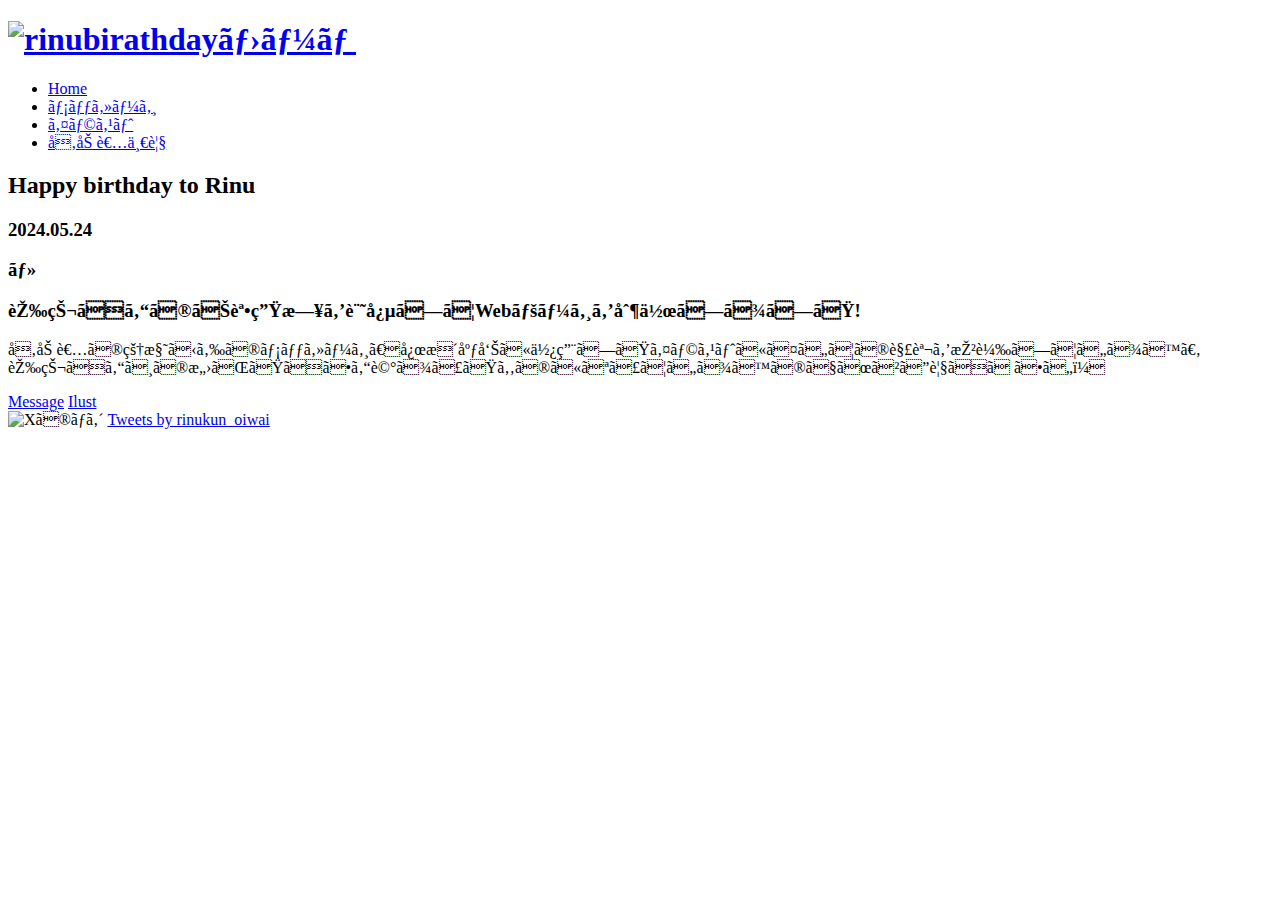
==== home.html @ 98ad8643 "Create home.html" ====
<!DOCTYPE html>
<html lang="ja">
    <head>
        <meta charset="UFT-8">
        <title>rinukun.happy.26th.birthday</title>
        <mate name="description" content="莉犬くん26歳のお誕生お祝いページ">

    <!--css-->
        <link rel="styleseet" href="https://unpkg.com/ress/dist/ress.min.css">
        <link rel="preconnect" href="https://fonts.googleapis.com">
        <link rel="preconnect" href="https://fonts.gstatic.com" crossorigin>
        <link href="https://fonts.googleapis.com/css2?family=M+PLUS+2&family=Sacramento&display=swap" rel="stylesheet">
        <link href="style2.css" rel="stylesheet">

    <!--ファビコン?-->
        <link rel="icon" type="image/png" href="images/favicon.png">
    </head>

    <body>
        <div id="title" class="big-bg">
            <header class="page-header wrapper">
                <h1><a href="index.html"><img class="logo" src="images/logo.png" alt="rinubirathdayホーム"></a></h1>
                <nav>
                    <ul class="main-nav">
                        <li><a href="home.html">Home</a></li>
                        <li><a href="message.html">メッセージ</a></li>
                        <li><a href="illust.html">イラスト</a></li>
                        <li><a href="sankasya.html">参加者一覧</a></li>
                    </ul>
                </nav>                        
            </header>
            <div class="title">
                <h2 class="page-title">Happy birthday to Rinu</h2>
            </div>
        </div><!-- /#title -->

        <div class="main-page">
            <div class="main-page1">
                <h3>2024.05.24</h3>
                <h3>・</h3>
                <h3>莉犬くんのお誕生日を記念してWebページを制作しました!</h3>
            </div>
           <div class="main-page2">
            <p>参加者の皆様からのメッセージ、応援広告に使用したイラストについての解説を掲載しています。<br>
            莉犬くんへの愛がたくさん詰まったものになっていますのでぜひご覧ください！</p>
           </div>
        </div>

        <div class="button-all">
            <a class="button" href="message.html">Message</a>
            <a class="button" href="message.html">Ilust</a>
        </div>

        <div class="twitter">
            <img src="images/xlogo-white.png" alt="Xのロゴ">
            <a class="twitter-timeline" href="https://twitter.com/rinukun_oiwai?ref_src=twsrc%5Etfw">Tweets by rinukun_oiwai</a> <script async src="https://platform.twitter.com/widgets.js" charset="utf-8"></script>
        </div>

    </body>
    
    </html>
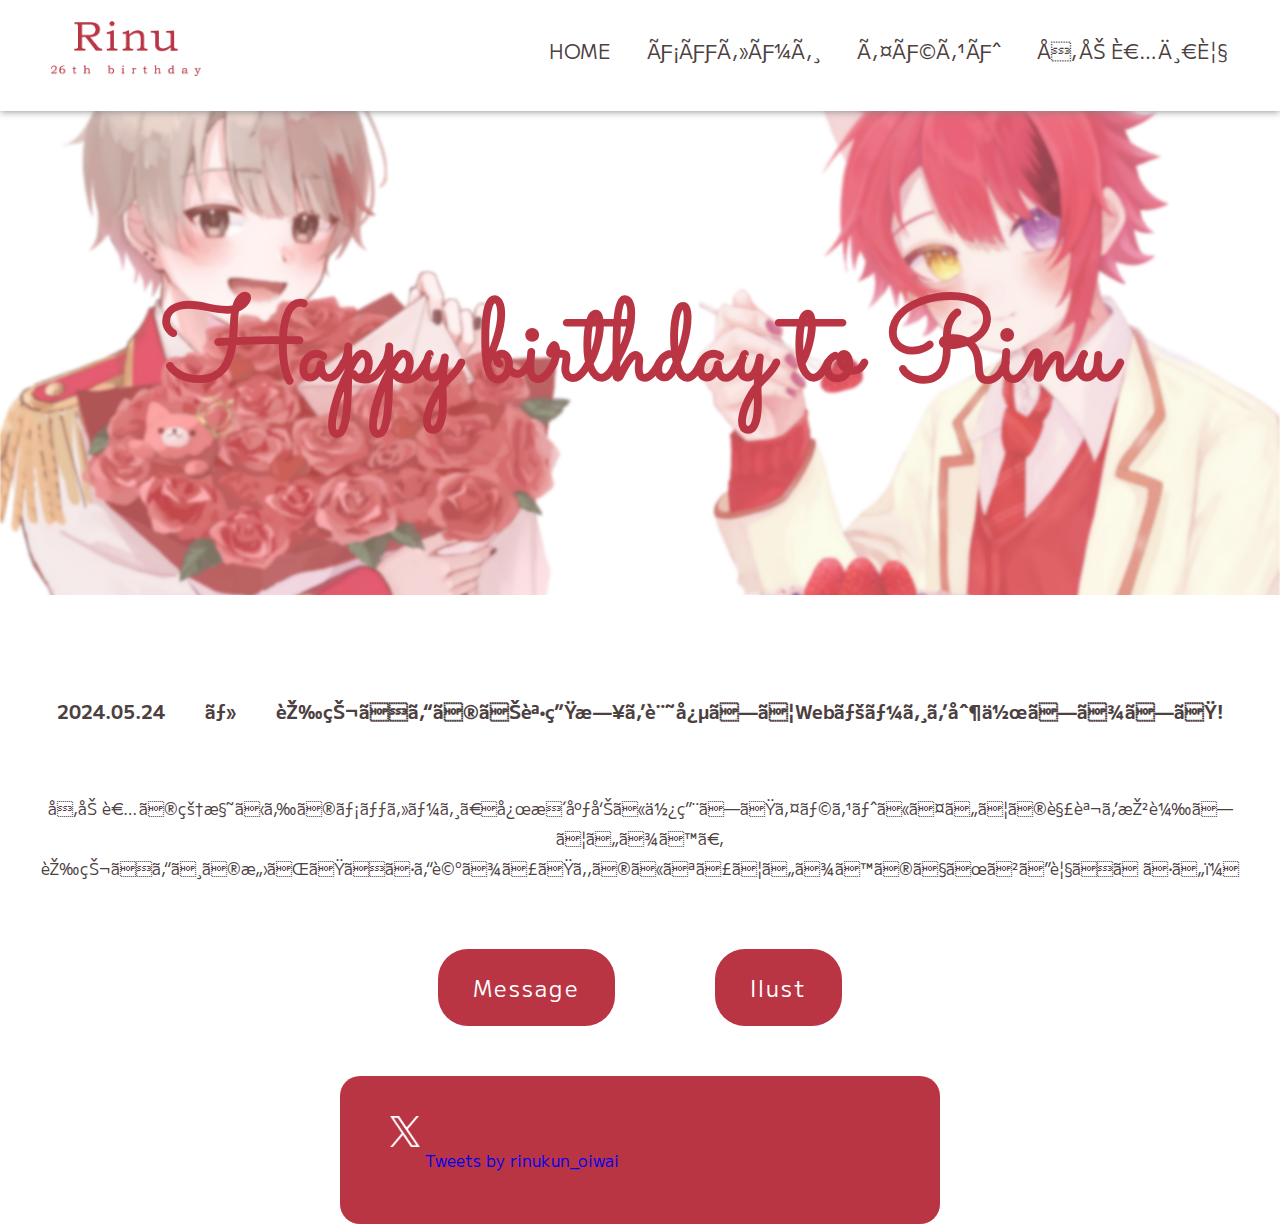
==== commit 96bbaedb: "Update home.html" ====
--- a/home.html
+++ b/home.html
@@ -10,7 +10,7 @@
         <link rel="preconnect" href="https://fonts.googleapis.com">
         <link rel="preconnect" href="https://fonts.gstatic.com" crossorigin>
         <link href="https://fonts.googleapis.com/css2?family=M+PLUS+2&family=Sacramento&display=swap" rel="stylesheet">
-        <link href="style2.css" rel="stylesheet">
+        <link href="css/style2.css" rel="stylesheet">
 
     <!--ファビコン?-->
         <link rel="icon" type="image/png" href="images/favicon.png">
--- a/css/style2.css
+++ b/css/style2.css
@@ -0,0 +1,141 @@
+@charset "UTF=8";
+
+/*　共通部分
+------------------------------*/
+html{
+    font-size: 100%;
+}
+*{
+    box-sizing: border-box;
+}
+body{
+    margin: 0;
+    padding: 0;
+    font-family: 'M PLUS 2', sans-serif;
+    line-height: 1.7;
+    background-color: #ffffff;
+}
+a{
+    text-decoration: none;
+}
+img{
+    max-width: 100%;
+}
+
+/* HEADER
+--------------------------*/
+.logo{
+    width: 150px;
+}
+.main-nav{
+    display: flex;
+    font-size: 1.25rem;
+    text-transform: uppercase;
+    margin-top: 34px;
+    list-style: none;
+}
+.main-nav li{
+    margin-left: 36px;
+}
+.main-nav a{
+    color: #4c4041;
+}
+.main-nav a:hover{
+    color: #4c4041;
+}
+.page-header{
+    display: flex;
+    justify-content: space-between;
+}
+.wrapper{
+    max-width: 100%;
+    margin: 0 auto;
+    padding: 0 4%;
+}
+header{
+    background-color: #ffffff;
+    box-shadow: 0 0 8px gray;
+}
+
+
+/* titlepage
+------------------------*/
+.title{
+    text-align: center;
+    margin-top: 10%;
+}
+.page-title{
+    font-size: 7.2rem;
+    font-family: 'Sacramento', cursive;
+    color: #b93544;
+    margin: 0%;
+    text-align: center;
+    padding: 20px;
+}
+
+
+/*　大きな背景画像　*/
+.big-bg{
+    background-size: cover;
+    background-position: center top;
+}
+#title{
+    background-image: url(../images/イラストboke.png);
+    min-height: 10vh;
+    margin: 0%;
+    padding: 0px 0px 120px;
+}
+#title .page-title{    
+    text-transform: none;
+}
+
+/* main */
+.main-page1{
+    display: flex;
+   justify-content: center;  
+}
+.main-page h3{
+    margin: 100px 20px 50px;
+    color: #4c4041;
+}
+.main-page2{
+    text-align: center;
+}
+.main-page p{
+    font-size: 1rem;
+    color: #4c4041;
+    line-height: 30px;
+}
+
+/*　ボタン　*/
+.button{
+    font-size: 1.375rem;
+    letter-spacing: 2px;
+    background: #b93544;
+    color: #ffffff;
+    border-radius: 30px;
+    padding: 20px 35px;
+    margin: 50px;
+}
+.button:hover{
+    background: #be4c59;
+}
+.button-all{
+    display: flex;
+    justify-content: center;
+}
+
+/* twitter */
+
+.twitter{
+    width: 600px;
+    margin: 0 auto;
+    padding: 40px 50px 50px;
+    background-size: auto auto;
+    background-color: #b93544;
+    border-radius: 20px;
+}
+.twitter img{
+    width: 30px;
+    margin-bottom: 20px;
+}